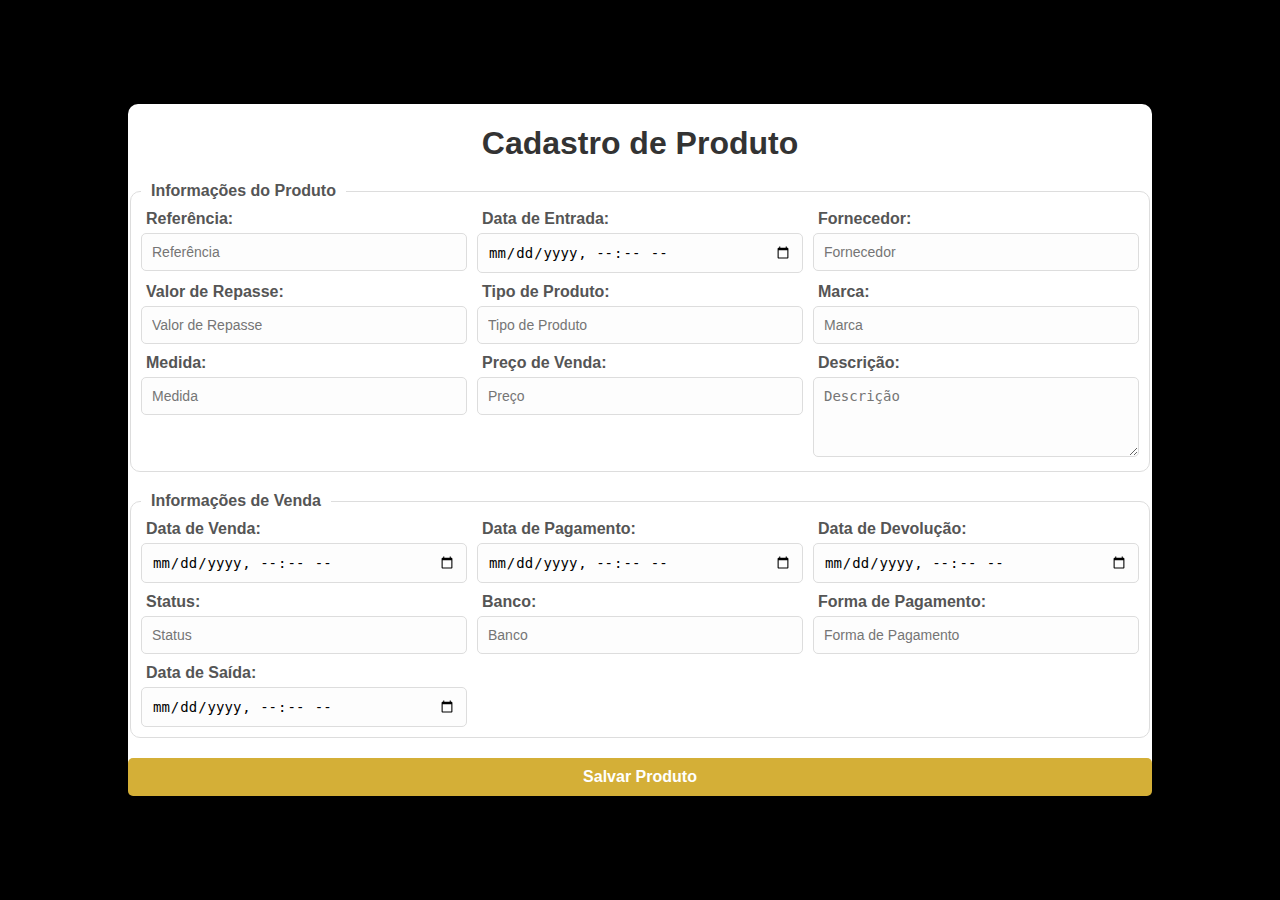
==== cadastro_produtos.html @ 36f6a503 "atualização" ====
<!DOCTYPE html>
<html lang="en">
<head>
  <meta charset="UTF-8">
  <meta name="viewport" content="width=device-width, initial-scale=1.0">
  <title>Cadastro de Produtos</title>
  <link rel="stylesheet" href="css/estilo.css">
</head>
<body id="body-cadastro">
  <div class="container-produtos">
    <h1 class="titulo">Cadastro de Produto</h1>
    <form>
      <!-- Seção 1: Informações do Produto -->
      <fieldset>
        <legend>Informações do Produto</legend>
        <div class="grid">
          <div>
            <label for="referencia">Referência:</label>
            <input type="text" id="referencia" placeholder="Referência">
          </div>
          <div>
            <label for="data-entrada">Data de Entrada:</label>
            <input type="datetime-local" id="data-entrada">
          </div>
          <div>
            <label for="fornecedor">Fornecedor:</label>
            <input type="text" id="fornecedor" placeholder="Fornecedor">
          </div>
          <div>
            <label for="valor-repasse">Valor de Repasse:</label>
            <input type="text" id="valor-repasse" placeholder="Valor de Repasse">
          </div>
          <div>
            <label for="tipo-produto">Tipo de Produto:</label>
            <input type="text" id="tipo-produto" placeholder="Tipo de Produto">
          </div>
          <div>
            <label for="marca">Marca:</label>
            <input type="text" id="marca" placeholder="Marca">
          </div>
          <div>
            <label for="medida">Medida:</label>
            <input type="text" id="medida" placeholder="Medida">
          </div>
          <div>
            <label for="preco">Preço de Venda:</label>
            <input type="text" id="preco" placeholder="Preço">
          </div>
          <div>
            <label for="descricao">Descrição:</label>
            <textarea id="descricao" placeholder="Descrição"></textarea>
          </div>
        </div>
      </fieldset>

      <!-- Seção 2: Informações de Venda -->
      <fieldset>
        <legend>Informações de Venda</legend>
        <div class="grid">
          <div>
            <label for="data-venda">Data de Venda:</label>
            <input type="datetime-local" id="data-venda">
          </div>
          <div>
            <label for="data-pagamento">Data de Pagamento:</label>
            <input type="datetime-local" id="data-pagamento">
          </div>
          <div>
            <label for="data-devolucao">Data de Devolução:</label>
            <input type="datetime-local" id="data-devolucao">
          </div>
          <div>
            <label for="status">Status:</label>
            <input type="text" id="status" placeholder="Status">
          </div>
          <div>
            <label for="banco">Banco:</label>
            <input type="text" id="banco" placeholder="Banco">
          </div>
          <div>
            <label for="forma-pagamento">Forma de Pagamento:</label>
            <input type="text" id="forma-pagamento" placeholder="Forma de Pagamento">
          </div>
          <div>
            <label for="data-saida">Data de Saída:</label>
            <input type="datetime-local" id="data-saida">
          </div>
        </div>
      </fieldset>

      <!-- Botão de Salvar -->
      <button type="submit" class="save-button">Salvar Produto</button>
    </form>
  </div>
</body>
</html>
---- css/estilo.css ----
/* Estilos gerais */
body {
  margin: 0;
  font-family: Arial, sans-serif;
  background-color: #121212;
  display: flex;
  justify-content: center;
  align-items: center;
  height: 100vh;
}

/* Containers principais */
.login-container {
  display: flex;
  justify-content: center;
  align-items: center;
  width: 100%;
}

.login-box {
  background-color: #ffffff;
  padding: 30px;
  border-radius: 10px;
  width: 350px;
  box-shadow: 0 4px 10px rgba(0, 0, 0, 0.3);
  border: 2px solid #d4af37;
}

.login-box h1 {
  font-size: 24px;
  color: #000;
  text-align: center;
  margin-bottom: 10px;
}

.login-box p {
  font-size: 14px;
  color: #555;
  text-align: center;
  margin-bottom: 20px;
}

/* Inputs */
.input-container {
  display: flex;
  align-items: center;
  background-color: #f9f9f9;
  margin-bottom: 15px;
  padding: 8px 12px;
  border: 1px solid #ccc;
  border-radius: 5px;
}

.input-container input {
  border: none;
  outline: none;
  background: none;
  font-size: 14px;
  flex: 1;
}

.input-container i {
  color: #888;
  margin-left: 10px;
  cursor: pointer;
  font-size: 18px;
}

button {
  width: 100%;
  padding: 10px;
  border: none;
  background-color: #d4af37;
  color: #fff;
  font-size: 16px;
  font-weight: bold;
  border-radius: 5px;
  cursor: pointer;
}

button:hover {
  background-color: #c49a2f;
}

/* Ícones */
.fas {
  transition: color 0.3s;
}

.fas:hover {
  color: #d4af37;
}






/*tela de cadastro*/

#body-cadastro {
  margin: 0;
  padding: 0;
  background-color: #000; /* Fundo preto */
  font-family: Arial, sans-serif;
  display: flex; /* Usando Flexbox */
  justify-content: center; /* Centraliza horizontalmente */
}

.container-produtos {
  width: 100%;
  max-width: 80%;
  background-color: #fff;
  padding: center;
  margin-top: 50px;
  margin-bottom: 50px;
  border-radius: 10px;
  box-shadow: 0 4px 8px rgba(0, 0, 0, 0.1);
}

.titulo {
  text-align: center;
  color: #333;
  margin-bottom: 20px;
}

form fieldset {
  border: 1px solid #ddd;
  margin-bottom: 20px;
  padding: 10px;
  border-radius: 10px;
}

legend {
  font-weight: bold;
  color: #555;
  padding: 0 10px;
}

.grid {
  display: grid;
  grid-template-columns: repeat(auto-fit, minmax(250px, 1fr));
  gap: 10px;
  margin: 0;
}

label {
  font-weight: bold;
  color: #555;
  margin-bottom: 5px;
  display: block;
  padding: 0 5px;
}

input, textarea {
  width: 100%;
  padding: 10px;
  border: 1px solid #ddd;
  border-radius: 5px;
  box-sizing: border-box;
  font-size: 14px;
  background-color: #fdfdfd;
}

textarea {
  resize: vertical;
  height: 80px;
}

button.save-button {
  display: block;
  width: 100%;
  padding: 10px;
  background-color: #d4af37;
  color: #fff;
  border: none;
  border-radius: 5px;
  font-size: 16px;
  cursor: pointer;
}

button.save-button:hover {
  background-color: #c49a2f;
}
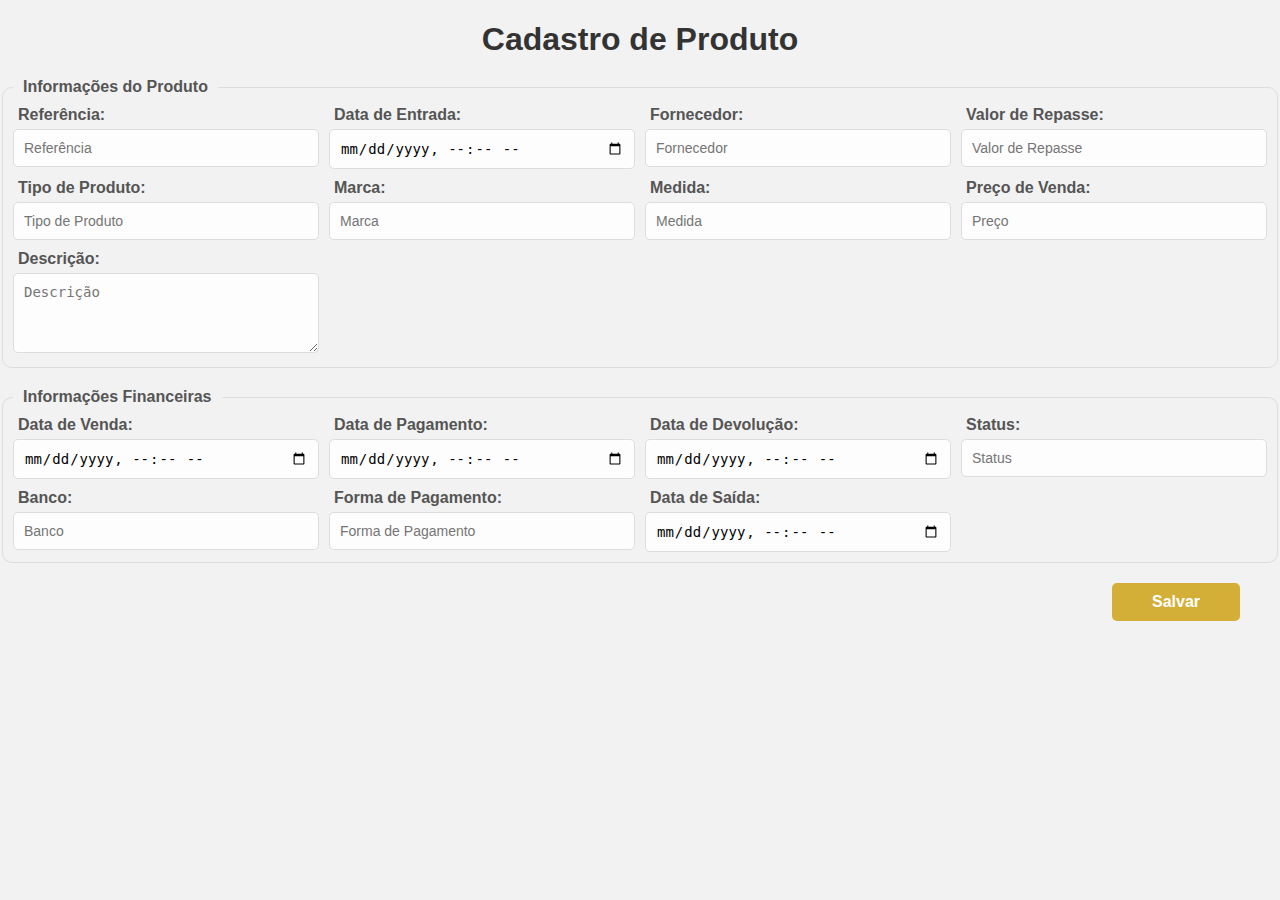
==== commit 73eb00af: "modificação" ====
--- a/cadastro_produtos.html
+++ b/cadastro_produtos.html
@@ -55,7 +55,7 @@
 
       <!-- Seção 2: Informações de Venda -->
       <fieldset>
-        <legend>Informações de Venda</legend>
+        <legend>Informações Financeiras</legend>
         <div class="grid">
           <div>
             <label for="data-venda">Data de Venda:</label>
@@ -89,7 +89,7 @@
       </fieldset>
 
       <!-- Botão de Salvar -->
-      <button type="submit" class="save-button">Salvar Produto</button>
+      <button type="submit" class="save-button">Salvar</button>
     </form>
   </div>
 </body>
--- a/css/estilo.css
+++ b/css/estilo.css
@@ -2,7 +2,7 @@
 body {
   margin: 0;
   font-family: Arial, sans-serif;
-  background-color: #121212;
+  background-color: #F2F2F2;
   display: flex;
   justify-content: center;
   align-items: center;
@@ -18,7 +18,7 @@
 }
 
 .login-box {
-  background-color: #ffffff;
+  background-color: #fff;
   padding: 30px;
   border-radius: 10px;
   width: 350px;
@@ -109,12 +109,13 @@
 
 .container-produtos {
   width: 100%;
-  max-width: 80%;
-  background-color: #fff;
+  height: 100%;
+  max-width: 100%;
+  background-color: #F2F2F2;
   padding: center;
-  margin-top: 50px;
-  margin-bottom: 50px;
-  border-radius: 10px;
+  /*margin-top: 0;
+  margin-bottom: 0;
+  border-radius: 10px;*/
   box-shadow: 0 4px 8px rgba(0, 0, 0, 0.1);
 }
 
@@ -169,8 +170,10 @@
 
 button.save-button {
   display: block;
-  width: 100%;
+  width: 10%;
   padding: 10px;
+  float: right;
+  margin-right: 40px;
   background-color: #d4af37;
   color: #fff;
   border: none;
